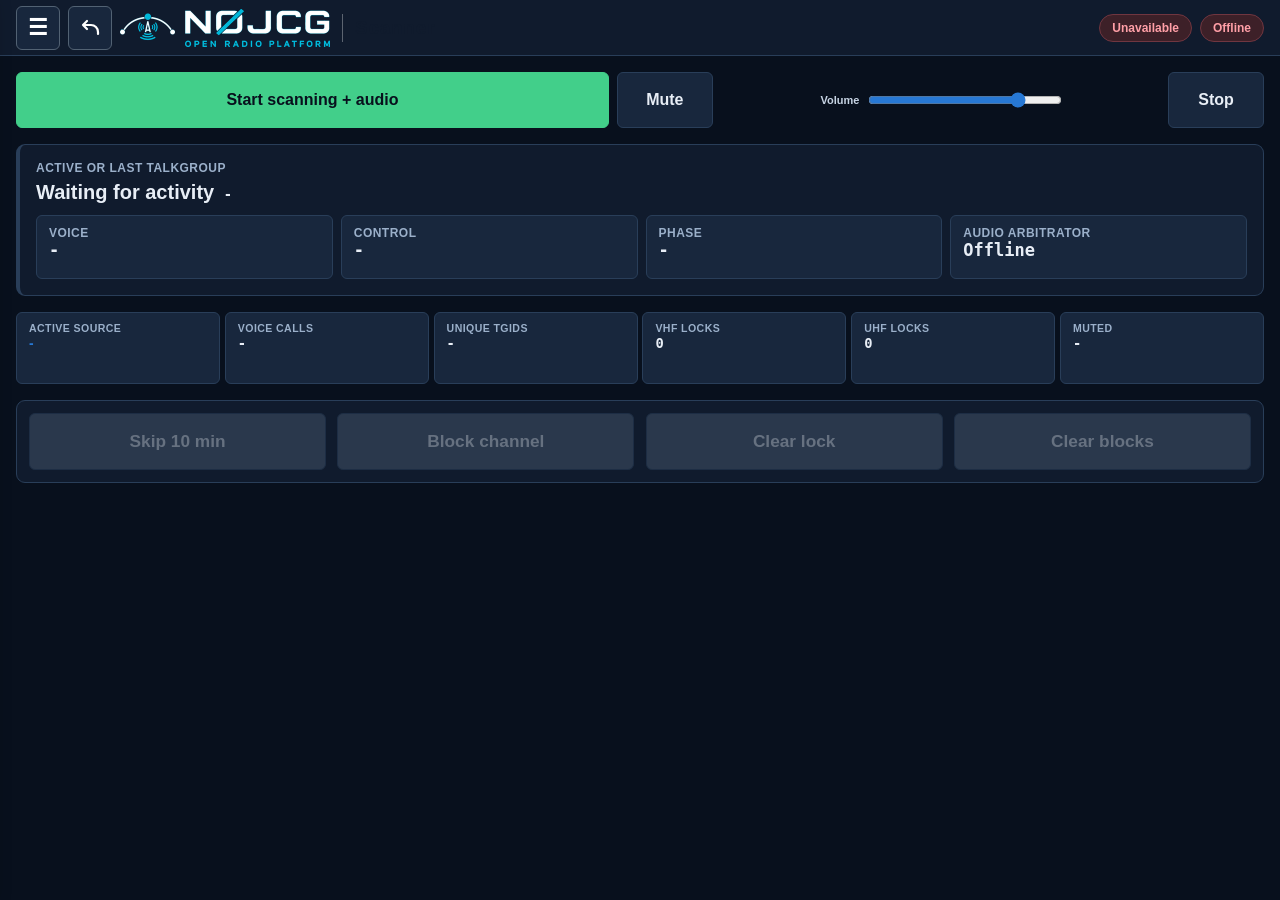
==== web/index.html @ b37df9c6 "Align desktop audio cache busters with CI" ====
<!doctype html>
<html lang="en">
<head>
  <meta charset="utf-8">
  <meta name="viewport" content="width=device-width, initial-scale=1, maximum-scale=1, user-scalable=no">
  <script>
    (() => {
      const returnKey = 'n0jcg-scanner.returnTarget';
      try {
        const source = document.referrer ? new URL(document.referrer) : null;
        if (source && /^https?:$/.test(source.protocol) && source.origin !== window.location.origin) {
          window.sessionStorage.setItem(returnKey, source.href);
        }
      } catch (_) { /* storage/referrer may be unavailable in private contexts */ }
      const params = new URLSearchParams(window.location.search);
      if (params.get('desktop') === '1') return;
      const mobileHint = navigator.userAgentData?.mobile === true;
      const phoneUserAgent = /Android.*Mobile|iPhone|iPod|IEMobile|Opera Mini/i.test(navigator.userAgent);
      const match = window.location.pathname.match(/^\/(n0jcg-scanner|pi-scanner)(?:\/|$)/);
      const base = match ? `/${match[1]}` : '';
      if (mobileHint || phoneUserAgent) window.location.replace(`${base}/mobile.html`);
    })();
  </script>
  <meta name="theme-color" content="#0A1F44">
  <title>N0JCG Scanner</title>
  <link rel="icon" type="image/png" href="assets/brand/N0JCG_Icon_Approved.png">
  <link rel="stylesheet" href="app.css?v=2.0.2-dashboard-layout-3.0.2-roc-back">
  <link rel="stylesheet" href="n0jcg-brand.css?v=3.1.2-registration-badge">
</head>
<body>
  <div class="app-shell">
    <header class="topbar">
      <button id="menuBtn" class="icon-button" type="button" aria-label="Open menu">☰</button>
      <a id="returnButton" class="icon-button return-button" href="#" data-return-link aria-label="Return to previous application" title="Return to previous application">
        <svg class="return-icon" viewBox="0 0 24 24" width="24" height="24" aria-hidden="true" focusable="false">
          <path d="M20 18v-2a7 7 0 0 0-7-7H5m4-4-4 4 4 4" fill="none" stroke="currentColor" stroke-width="2.2" stroke-linecap="round" stroke-linejoin="round"></path>
        </svg>
      </a>
      <div class="title-block product-brand" aria-label="N0JCG Scanner">
        <img
          class="brand-logo"
          src="assets/brand/N0JCG_Header_Dark_Approved.png"
          alt="N0JCG Open Radio Platform"
          width="420"
          height="80"
        >
        <span class="product-divider" aria-hidden="true"></span>
        <strong class="product-name">Scanner</strong>
      </div>
      <div class="topbar-status" aria-label="scanner and connection status">
        <span id="registrationBadge" class="pill warn">Unregistered</span>
        <span id="stateBadge" class="pill">-</span>
        <span id="connectionStatus" class="pill warn">Connecting</span>
      </div>
    </header>

    <aside id="drawer" class="drawer" aria-hidden="true">
      <div class="drawer-head">
        <strong>Menu</strong>
        <button id="closeDrawerBtn" class="icon-button" type="button" aria-label="Close menu">×</button>
      </div>
      <button class="nav-item active" data-screen="dashboardScreen" type="button">Dashboard</button>
      <button class="nav-item" data-screen="radioSetupScreen" type="button">Radio setup</button>
      <button class="nav-item" data-screen="alignmentScreen" type="button">Antenna alignment</button>
      <button class="nav-item" data-screen="registrationScreen" type="button">Registration</button>
      <button class="nav-item" data-screen="logsScreen" type="button">Logs and details</button>
      <a class="nav-item" href="mobile.html">Phone interface</a>
      <a class="nav-item" href="docs/N0JCG_Scanner_User_Manual.pdf" target="_blank" rel="noopener">User manual</a>
      <div class="drawer-foot">
        <span id="registrationSerial">S/N -</span>
        <span id="lastUpdated">Last update: -</span>
      </div>
    </aside>
    <div id="drawerBackdrop" class="drawer-backdrop"></div>

    <main class="screen-frame">
      <section id="dashboardScreen" class="screen active" aria-label="dashboard">
        <div class="control-strip">
          <button id="startBtn" type="button" class="big-action start">Start scanning + audio</button>
          <button id="arbitratorMuteBtn" type="button" class="big-action audio-mute-button" aria-pressed="false">Mute</button>
          <label class="arbitrator-volume-label" for="arbitratorAudioVolume">
            <span>Volume</span>
            <input id="arbitratorAudioVolume" type="range" min="0" max="100" value="80" step="1">
          </label>
          <button id="stopBtn" type="button" class="big-action stop">Stop</button>
        </div>
<section class="activity-card">
          <div class="activity-topline">
            <div class="activity-heading-inline">
              <span class="label">Active or last talkgroup</span>
              <strong id="activeTalkgroupLabel">Waiting for activity</strong>
              <strong id="activeTgid" class="active-tgid-inline">-</strong>
            </div>
          </div>
<div class="activity-grid">
            <div><span>Voice</span><strong id="voiceFrequency">-</strong></div>
            <div><span>Control</span><strong id="controlFrequency">-</strong></div>
            <div><span>Phase</span><strong id="p25Phase">-</strong></div>
            <div><span>Audio Arbitrator</span><strong id="browserAudioLastEvent">Checking</strong></div>
          </div>
        </section>
        <section class="stats-grid" aria-label="statistics">
          <article><span>Active Source</span><strong id="activeSourceStat">None</strong></article>
          <article><span>Voice Calls</span><strong id="activityClearEvents">-</strong></article>
          <article><span>Unique TGIDs</span><strong id="activityUniqueTgids">-</strong></article>
          <article><span>VHF Locks</span><strong id="analogVhfLocks">0</strong></article>
          <article><span>UHF Locks</span><strong id="analogUhfLocks">0</strong></article>
          <article><span>Muted</span><strong id="activityMutedEvents">-</strong></article>
        </section>
<section
          id="analogLiveControls"
          class="analog-live-controls disabled"
          aria-label="analog scanner controls"
          aria-disabled="true"
        >
          <div class="analog-channel-action-row">
            <button
              id="analogSkipBtn"
              type="button"
              title="Skip current channel for 10 minutes"
              disabled
            >Skip 10 min</button>
            <button
              id="analogBlockBtn"
              type="button"
              title="Block current channel until cleared"
              disabled
            >Block channel</button>
            <button
              id="analogClearLockBtn"
              type="button"
              title="Release the currently locked analog frequency"
              disabled
            >Clear lock</button>
            <button
              id="analogClearBlockBtn"
              type="button"
              title="Clear all VHF and UHF skipped and blocked channels"
              disabled
            >Clear blocks</button>
          </div>
        </section>
</section>

      <section id="radioSetupScreen" class="screen" aria-label="radio setup">
        <div class="screen-title">
          <h1>Radio profiles</h1>
          <p>Select a complete saved profile, or upload standard CSV files to create a new one.</p>
        </div>

        <section class="profile-panel">
          <div class="section-row"><div><strong>Saved profiles</strong><p>Loading a profile restores its P25 systems and analog VHF/UHF channel lists.</p></div><span id="profileStatusBadge" class="pill warn">Profiles</span></div>
          <div class="profile-fields">
            <label>Saved profile<select id="profileSelect"></select></label>
            <label>New profile name<input id="profileName" type="text" placeholder="Teller County Public Safety"></label>
          </div>
          <div class="profile-actions">
            <button id="refreshProfilesBtn" type="button">Refresh Profiles</button>
            <button id="loadProfileBtn" type="button">Load Selected Profile</button>
            <button id="saveProfileBtn" type="button" class="primary">Save Current</button>
            <button id="deleteProfileBtn" type="button" class="danger-lite">Delete Selected</button>
          </div>
          <pre id="profileStatusText">Profiles not loaded yet.</pre>
        </section>

        <div class="csv-profile-grid">
          <section class="profile-panel csv-profile-card">
            <div class="section-row">
              <div><strong>Analog VHF / UHF</strong><p>Upload a standard CHIRP CSV. Frequencies are assigned to the dedicated VHF or UHF scanner automatically.</p></div>
              <span id="analogCsvStatusBadge" class="pill warn">Ready</span>
            </div>
            <label>CHIRP CSV File<input id="analogCsvFile" type="file" accept=".csv,text/csv"></label>
            <div class="csv-actions">
              <button id="importAnalogCsvBtn" type="button" class="primary">Upload &amp; Save Profile</button>
              <button id="exportAnalogCsvBtn" type="button">Export Selected</button>
              <a class="button-link" href="/chirp_analog_template.csv" download="chirp_analog_template.csv">Download Template</a>
            </div>
            <pre id="analogCsvStatusText">Choose a CHIRP CSV file to upload.</pre>
          </section>

          <section class="profile-panel csv-profile-card">
            <div class="section-row">
              <div><strong>P25 systems and talkgroups</strong><p>Upload control, voice, and talkgroup rows using the PI Scanner P25 template.</p></div>
              <span id="p25CsvStatusBadge" class="pill warn">Ready</span>
            </div>
            <label>P25 CSV File<input id="p25CsvFile" type="file" accept=".csv,text/csv"></label>
            <div class="csv-actions">
              <button id="importP25CsvBtn" type="button" class="primary">Upload &amp; Save Profile</button>
              <button id="exportP25CsvBtn" type="button">Export Selected</button>
              <a class="button-link" href="/p25_import_template.csv" download="p25_import_template.csv">Download Template</a>
            </div>
            <pre id="p25CsvStatusText">Choose a P25 CSV file to upload.</pre>
          </section>
        </div>
      </section>

      <section id="alignmentScreen" class="screen" aria-label="antenna alignment">
        <div class="screen-title">
          <h1>P25 antenna alignment</h1>
          <p>Rotate the Tram/Browning Yagi manually. Hold each heading steady while the scanner scores live control-channel reception.</p>
        </div>
        <section class="profile-panel alignment-panel">
          <div class="section-row">
            <div><strong>Objective receive score</strong><p>Scores control-channel lock time, decoded control updates, and voice activity. No transmission or antenna movement is performed.</p></div>
            <span id="alignmentBadge" class="pill warn">Ready</span>
          </div>
          <div class="alignment-controls">
            <label>Current azimuth (degrees)<input id="alignmentAzimuth" type="number" min="0" max="359" step="1" placeholder="0–359"></label>
            <button id="alignmentSampleBtn" type="button" class="primary">Record 30-second direction</button>
            <button id="alignmentClearBtn" type="button">Clear results</button>
          </div>
          <div class="alignment-live-grid">
            <article><span>Control lock</span><strong id="alignmentLock">-</strong></article>
            <article><span>Live score</span><strong id="alignmentLiveScore">-</strong></article>
            <article><span>Best direction</span><strong id="alignmentBest">-</strong></article>
          </div>
          <p id="alignmentStatusText" class="alignment-status">Enter the antenna heading, then record a direction.</p>
          <div class="table-scroll"><table class="alignment-table"><thead><tr><th>Azimuth</th><th>Samples</th><th>Median score</th><th>Median lock</th><th>Score range</th><th>Last recorded</th></tr></thead><tbody id="alignmentResults"><tr><td colspan="6">No directions recorded yet.</td></tr></tbody></table></div>
        </section>
      </section>

      <section id="registrationScreen" class="screen" aria-label="registration">
        <div class="screen-title">
          <h1>Product registration</h1>
          <p>Enter the license S/N supplied by N0JCG and the purchaser email address.</p>
        </div>
        <section class="profile-panel registration-panel">
          <div class="section-row">
            <div><strong>N0JCG Scanner license</strong><p>The first successful activation binds this license to the displayed installation S/N.</p></div>
            <span id="registrationPanelBadge" class="pill warn">Unregistered</span>
          </div>
          <div class="profile-fields">
            <label>License S/N<input id="licenseSerialInput" type="text" autocomplete="off" autocapitalize="characters" spellcheck="false" placeholder="N0JCG-SCN-XXXX-XXXX-XXXX-XXXX"></label>
            <label>Registered email<input id="licenseEmailInput" type="email" autocomplete="email" placeholder="operator@example.com"></label>
          </div>
          <div class="profile-actions registration-actions">
            <button id="activateLicenseBtn" type="button" class="primary">Activate license</button>
          </div>
          <pre id="registrationStatusText">Installation S/N: loading…</pre>
        </section>
      </section>

      <section id="logsScreen" class="screen" aria-label="logs">
        <div class="screen-title"><h1>Logs and details</h1><p>Runtime detail for troubleshooting without crowding the touch dashboard.</p></div>
        <div class="details-grid">
          <article><span>Launch Ready</span><strong id="launchReady">-</strong></article>
          <article><span>Command Source</span><strong id="commandSource">-</strong></article>
          <article><span>Marker</span><strong id="validatedMarkerState">-</strong></article>
          <article><span>OP25 HTTP</span><strong id="op25HttpListener">-</strong></article>
        </div>
        <details open><summary>Recent Activity</summary><pre id="activityRecentEvents">No parsed activity yet.</pre></details>
        <details><summary>Backend / OP25 Log Tail</summary><pre id="logTail">No log lines yet.</pre></details>
        <details><summary>Active Config Preview</summary><pre id="configPreview">Loading...</pre></details>
        <details><summary>Validated Command</summary><pre id="validatedCommand">-</pre></details>
        <pre id="lastEvent" class="last-event">Loading...</pre>
      </section>
    </main>
  </div>
  <script src="app.js?v=2.0.14-antenna-alignment-median-20260811-audio-reload"></script>
  <script src="pcm-ring-player.js?v=1.0.1-clock-recovery"></script>
  <script src="audio_arbitrator_live.js?v=2.2.2-clock-recovered-ring-player-3.0.1-roc-subpath"></script>
</body>
</html>
---- web/app.css ----
:root {
  color-scheme: dark;
  --bg: #071019;
  --panel: #101c29;
  --panel-2: #162536;
  --ink: #eef7ff;
  --muted: #9db2c7;
  --line: rgba(255,255,255,0.12);
  --good: #20d17f;
  --warn: #f6c34a;
  --bad: #ff6464;
  --accent: #53a7ff;
  --touch: 58px;
}
* { box-sizing: border-box; }
html, body { margin: 0; height: 100%; background: var(--bg); color: var(--ink); font-family: system-ui, -apple-system, BlinkMacSystemFont, "Segoe UI", sans-serif; overflow: hidden; }
button, input, textarea, select { font: inherit; }
button { min-height: var(--touch); border: 0; border-radius: 16px; padding: 0 18px; background: var(--panel-2); color: var(--ink); font-weight: 800; touch-action: manipulation; }
button:active { transform: scale(0.98); }
button:disabled { opacity: 0.45; }
.primary, .start { background: linear-gradient(180deg, #2fd986, #139b61); color: #03140c; }
.stop, .danger { background: linear-gradient(180deg, #ff7b7b, #c33636); color: #220303; }
.icon-button { width: 52px; min-height: 52px; padding: 0; font-size: 28px; }
.return-button {
  display: inline-flex;
  align-items: center;
  justify-content: center;
  flex: 0 0 52px;
  border-radius: 16px;
  background: var(--panel-2);
  color: var(--ink);
  text-decoration: none;
  font-weight: 900;
}
.return-button:active { transform: scale(0.98); }
.app-shell { height: 100vh; display: flex; flex-direction: column; }
.topbar { height: 58px; display: flex; align-items: center; gap: 10px; padding: 6px 10px; background: #0c1724; border-bottom: 1px solid var(--line); }
.title-block { flex: 1; min-width: 0; display: flex; flex-direction: column; line-height: 1.1; }
.title-block strong { font-size: 19px; }
.title-block span { color: var(--muted); font-size: 12px; white-space: nowrap; overflow: hidden; text-overflow: ellipsis; }
.pill { display: inline-flex; align-items: center; justify-content: center; min-height: 38px; padding: 0 12px; border-radius: 999px; background: var(--panel-2); color: var(--ink); font-weight: 900; white-space: nowrap; }
.pill.ok { background: rgba(32,209,127,0.18); color: var(--good); }
.pill.warn { background: rgba(246,195,74,0.16); color: var(--warn); }
.pill.bad { background: rgba(255,100,100,0.18); color: var(--bad); }
.screen-frame { flex: 1; min-height: 0; position: relative; }
.screen { display: none; height: 100%; overflow: auto; padding: 10px; gap: 10px; }
.screen.active { display: flex; flex-direction: column; }
.control-strip { display: grid; grid-template-columns: 1fr 112px; gap: 10px; }
.big-action { min-height: 74px; font-size: 21px; border-radius: 20px; }
.audio-player { width: 100%; height: 44px; }
.activity-card { background: var(--panel); border: 1px solid var(--line); border-radius: 20px; padding: 12px; min-height: 150px; display: flex; flex-direction: column; gap: 8px; }
.activity-topline { display: flex; justify-content: space-between; gap: 10px; align-items: flex-start; }
.label, article span, .activity-grid span, .details-grid span { display: block; color: var(--muted); font-size: 12px; text-transform: uppercase; letter-spacing: 0.06em; }
#activeTalkgroupLabel { font-size: 21px; line-height: 1.1; }
.talkgroup-number { font-size: 46px; font-weight: 950; line-height: 0.95; color: var(--accent); }
.activity-grid, .stats-grid, .details-grid { display: grid; grid-template-columns: repeat(4, minmax(0, 1fr)); gap: 8px; }
.activity-grid div, .stats-grid article, .details-grid article { background: var(--panel-2); border: 1px solid var(--line); border-radius: 16px; padding: 9px; min-height: 62px; overflow: hidden; }
.activity-grid strong, .stats-grid strong, .details-grid strong { font-size: 17px; white-space: nowrap; overflow: hidden; text-overflow: ellipsis; }
.stats-grid { grid-template-columns: repeat(6, minmax(0, 1fr)); }
.drawer { position: fixed; z-index: 20; top: 0; bottom: 0; left: 0; width: min(360px, 88vw); background: #0b1622; border-right: 1px solid var(--line); transform: translateX(-105%); transition: transform 150ms ease; padding: 12px; display: flex; flex-direction: column; gap: 10px; }
.drawer.open { transform: translateX(0); }
.drawer-backdrop { display: none; position: fixed; z-index: 19; inset: 0; background: rgba(0,0,0,0.45); }
.drawer-backdrop.open { display: block; }
.drawer-head { display: flex; justify-content: space-between; align-items: center; font-size: 22px; }
.nav-item { text-align: left; background: var(--panel); }
.nav-item.active { outline: 2px solid var(--accent); }
.drawer-foot { margin-top: auto; color: var(--muted); font-size: 13px; }
.screen-title { background: var(--panel); border: 1px solid var(--line); border-radius: 18px; padding: 10px 12px; }
.screen-title h1 { margin: 0; font-size: 22px; }
.screen-title p { margin: 4px 0 0; color: var(--muted); font-size: 13px; }
.wizard-grid, .config-form { display: grid; grid-template-columns: repeat(3, 1fr); gap: 10px; }
label { display: flex; flex-direction: column; gap: 5px; color: var(--muted); font-weight: 800; }
input, textarea, select { width: 100%; min-height: 52px; border-radius: 14px; border: 1px solid var(--line); background: #07131f; color: var(--ink); padding: 10px; }
textarea { resize: vertical; min-height: 92px; }
.category-panel, .wizard-results, details, .last-event { background: var(--panel); border: 1px solid var(--line); border-radius: 18px; padding: 10px; }
.checkbox-grid { display: grid; grid-template-columns: repeat(4, 1fr); gap: 8px; margin-top: 8px; }
.check, .checkbox-grid label { min-height: 52px; display: flex; flex-direction: row; align-items: center; gap: 8px; background: var(--panel-2); border: 1px solid var(--line); border-radius: 14px; padding: 8px; color: var(--ink); }
.check input, .checkbox-grid input { width: 28px; min-height: 28px; accent-color: var(--accent); }
.wizard-actions, .config-actions { display: grid; grid-template-columns: repeat(4, 1fr); gap: 10px; }
.wizard-results { display: grid; grid-template-columns: 290px 1fr; gap: 10px; min-height: 150px; }
pre { margin: 0; white-space: pre-wrap; word-break: break-word; color: #d9e8f7; font-size: 12px; line-height: 1.35; max-height: 170px; overflow: auto; }
.config-form { grid-template-columns: repeat(2, 1fr); }
.config-form label:nth-child(3), .config-form label:nth-child(4) { grid-column: span 1; }
.details-grid { grid-template-columns: repeat(4, 1fr); }
@media (max-width: 820px) and (max-height: 500px) {
  :root { --touch: 54px; }
  .topbar { height: 54px; }
  .screen { padding: 8px; gap: 8px; }
  .big-action { min-height: 66px; font-size: 19px; }
  .activity-card { min-height: 140px; padding: 10px; }
  .talkgroup-number { font-size: 40px; }
  .stats-grid article { min-height: 56px; padding: 7px; }
  .stats-grid strong, .activity-grid strong { font-size: 15px; }
  .label, article span, .activity-grid span, .details-grid span { font-size: 10px; }
  .screen-title h1 { font-size: 20px; }
  .screen-title p { font-size: 12px; }
  .wizard-grid { grid-template-columns: repeat(3, 1fr); }
  .checkbox-grid { grid-template-columns: repeat(5, 1fr); }
  .wizard-results { grid-template-columns: 260px 1fr; }
}

/* V0.4D RadioReference import panel */
.rr-panel {
  margin-top: 12px;
  padding: 12px;
  border: 1px solid rgba(255,255,255,0.14);
  border-radius: 16px;
  background: rgba(255,255,255,0.06);
}
.section-row {
  display: flex;
  align-items: center;
  justify-content: space-between;
  gap: 12px;
  margin-bottom: 10px;
}
.section-row p {
  margin: 4px 0 0;
  font-size: 0.85rem;
  color: var(--muted, #aab2c0);
}
.compact-actions {
  flex-wrap: wrap;
}
#rrStatusText {
  max-height: 145px;
  overflow: auto;
  font-size: 0.76rem;
}
@media (max-width: 850px) {
  .rr-panel {
    padding: 10px;
  }
  #rrStatusText {
    max-height: 110px;
  }
}

/* CSV radio profile workflow */
.profile-panel {
  padding: 12px;
  border: 1px solid var(--line);
  border-radius: 16px;
  background: var(--panel);
}
.profile-fields,
.csv-profile-grid {
  display: grid;
  grid-template-columns: repeat(2, minmax(0, 1fr));
  gap: 10px;
}
.profile-actions,
.csv-actions {
  display: grid;
  grid-template-columns: repeat(4, minmax(0, 1fr));
  gap: 8px;
  margin: 10px 0;
}
.csv-profile-grid .profile-panel {
  min-width: 0;
}
.csv-profile-card > label {
  margin-top: 8px;
}
.csv-actions {
  grid-template-columns: repeat(3, minmax(0, 1fr));
}
.button-link {
  display: inline-flex;
  align-items: center;
  justify-content: center;
  min-height: var(--touch);
  padding: 0 12px;
  border: 1px solid var(--line);
  border-radius: 16px;
  color: var(--ink);
  background: var(--panel-2);
  font-weight: 800;
  text-align: center;
  text-decoration: none;
}
.danger-lite {
  color: #ffd7d7;
  border: 1px solid rgba(255, 100, 100, 0.5);
}
.registration-actions {
  grid-template-columns: minmax(180px, 280px);
}
.csv-profile-card pre {
  max-height: 72px;
}
@media (max-width: 850px) and (max-height: 500px) {
  .profile-panel { padding: 9px; }
  .section-row { margin-bottom: 6px; }
  .section-row p { font-size: 11px; }
  .profile-actions,
  .csv-actions { margin: 7px 0; gap: 6px; }
  .profile-actions button,
  .csv-actions button,
  .csv-actions .button-link { min-height: 46px; padding: 0 8px; font-size: 12px; }
  .profile-fields input,
  .profile-fields select,
  .csv-profile-card input { min-height: 46px; }
  .csv-profile-card pre { max-height: 54px; }
}
@media (max-width: 680px) {
  .profile-fields,
  .csv-profile-grid { grid-template-columns: 1fr; }
  .profile-actions { grid-template-columns: repeat(2, minmax(0, 1fr)); }
}

/* V0.4G named local config manager */
.named-config-panel {
  display: grid;
  gap: 0.7rem;
  margin: 0.75rem 0 1rem;
  padding: 0.85rem;
  border: 1px solid rgba(255, 255, 255, 0.14);
  border-radius: 16px;
  background: rgba(255, 255, 255, 0.05);
}

.named-config-panel select,
.named-config-panel input {
  min-height: 48px;
  font-size: 1rem;
}

.named-config-actions {
  grid-template-columns: repeat(auto-fit, minmax(135px, 1fr));
}

.danger-lite {
  border-color: rgba(255, 120, 120, 0.45);
  color: #ffd7d7;
}

/* NAMED_CONFIG_DYNAMIC_PANEL_V0_4G3 */
.named-config-panel {
  border: 1px solid rgba(96, 165, 250, 0.45);
  background: rgba(30, 64, 175, 0.22);
  border-radius: 18px;
  padding: 14px;
  margin: 0 0 14px 0;
  box-shadow: 0 10px 28px rgba(0, 0, 0, 0.22);
}
.named-config-head h2 {
  margin: 0 0 4px 0;
  font-size: 1.2rem;
}
.named-config-head p,
.named-config-panel .hint {
  margin: 0;
  opacity: 0.85;
}
.named-config-grid {
  display: grid;
  grid-template-columns: 1fr 1fr;
  gap: 10px;
  margin-top: 12px;
}
.named-config-grid label {
  display: grid;
  gap: 5px;
  font-weight: 700;
}
.named-config-grid select,
.named-config-grid input {
  min-height: 48px;
  border-radius: 12px;
  border: 1px solid rgba(255, 255, 255, 0.25);
  padding: 8px 10px;
  font-size: 1rem;
}
.named-config-actions {
  display: grid;
  grid-template-columns: repeat(4, minmax(0, 1fr));
  gap: 10px;
  margin: 12px 0;
}
.named-config-actions button {
  min-height: 50px;
  border-radius: 14px;
  font-weight: 800;
}
.danger-lite {
  border-color: rgba(248, 113, 113, 0.65);
}
@media (max-width: 700px) {
  .named-config-grid,
  .named-config-actions {
    grid-template-columns: 1fr;
  }
}

/* RR_CLEAN_WORKFLOW_V0_4D4B */
.rr-clean-workflow-screen {
  display: block;
}
.rr-clean-title p,
.rr-clean-panel p {
  margin: 0.25rem 0 0.5rem;
}
.rr-clean-panel {
  margin: 0 0 0.75rem;
  padding: 0.75rem;
  border-radius: 14px;
  background: rgba(255, 255, 255, 0.055);
  border: 1px solid rgba(255, 255, 255, 0.12);
}
.rr-clean-panel strong {
  display: block;
  margin-bottom: 0.35rem;
}
.rr-clean-grid label,
.rr-clean-wide-grid label {
  min-width: 0;
}
.rr-clean-wide-grid {
  grid-template-columns: minmax(240px, 1.3fr) minmax(220px, 1fr);
}
.rr-clean-wide-grid select,
.rr-clean-grid input {
  width: 100%;
}
.rr-clean-actions {
  margin-top: 0.5rem;
}
.rr-clean-categories {
  margin-top: 0.5rem;
}
#rrCleanStatusText {
  max-height: 16rem;
  overflow: auto;
  white-space: pre-wrap;
}
@media (max-width: 820px) {
.rr-clean-wide-grid {
    grid-template-columns: 1fr;
  }
}

/* V0.5AR compact vertical spacing without changing dashboard structure */
.screen {
  overflow-x: hidden;
}

.activity-grid div,
.stats-grid article,
.details-grid article,
#radioSetupScreen label,
#radioSetupScreen select,
#radioSetupScreen input,
#radioSetupScreen button {
  min-width: 0;
}

#browserAudioLastEvent,
#scannerState,
#decoderPid,
#activityUniqueTgids,
#activityClearEvents,
#activityEncryptedEvents,
#activityMutedEvents {
  overflow-wrap: anywhere;
}

@media (max-height: 520px) {
  .topbar {
    height: 50px;
  }

  .screen {
    padding: 6px 8px 14px;
    gap: 6px;
  }

  .control-strip {
    gap: 8px;
  }

  .big-action {
    min-height: 54px;
    font-size: 18px;
    border-radius: 14px;
  }

  .audio-player {
    height: 34px;
  }

  .activity-card {
    min-height: 124px;
    padding: 8px;
    gap: 5px;
    border-radius: 14px;
  }

  #activeTalkgroupLabel {
    font-size: 17px;
  }

  .talkgroup-number {
    font-size: 30px;
  }

  .activity-grid {
    gap: 6px;
  }

  .stats-grid {
    gap: 6px;
  }

  .activity-grid div,
  .stats-grid article {
    min-height: 48px;
    padding: 6px;
    border-radius: 12px;
  }

  .activity-grid strong,
  .stats-grid strong {
    font-size: 13px;
  }

  .label,
  article span,
  .activity-grid span,
  .details-grid span {
    font-size: 9px;
  }
}


/* PI Scanner compact dashboard restore v1.0.4 */
.audio-player {
  display: none !important;
}

.arbitrator-audio-bar.compact-audio-tile {
  display: flex;
  align-items: center;
  gap: .55rem;
  margin: .45rem 0;
  padding: .38rem .5rem;
  border: 1px solid var(--line, #48525b);
  border-radius: .55rem;
  background: var(--panel, #151c22);
  color: inherit;
  box-shadow: none;
}

.compact-audio-tile .audio-inline-label,
.compact-audio-tile .arbitrator-volume-label > span {
  font-size: .68rem;
  font-weight: 700;
  line-height: 1;
}

.compact-audio-tile .audio-inline-value {
  min-width: 2.8rem;
  font-size: .86rem;
  line-height: 1;
}

.compact-audio-tile .audio-mute-button {
  min-width: 4.25rem;
  padding: .28rem .55rem;
  font-size: .72rem;
  line-height: 1;
}

.compact-audio-tile .arbitrator-volume-label {
  display: flex;
  align-items: center;
  gap: .45rem;
  margin-left: auto;
}

.compact-audio-tile .arbitrator-volume-label input {
  width: min(180px, 30vw);
}

.activity-heading-inline {
  display: flex;
  align-items: baseline;
  flex-wrap: wrap;
  gap: .35rem .6rem;
}

.activity-heading-inline .label {
  flex-basis: 100%;
}

#activeTalkgroupLabel,
#activeTgid.active-tgid-inline {
  font-family: inherit !important;
  font-size: var(--ui-value-size, .86rem) !important;
  font-weight: var(--ui-value-weight, 700) !important;
  line-height: 1.1 !important;
  letter-spacing: 0 !important;
  text-transform: none !important;
  color: inherit !important;
}

.talkgroup-number {
  display: none !important;
}

.stats-grid {
  display: grid;
  grid-template-columns: repeat(6, minmax(0, 1fr));
  gap: .3rem;
}

.stats-grid article {
  min-width: 0;
  padding: .4rem .3rem;
}

.stats-grid article span {
  font-size: .66rem;
  line-height: 1.05;
  white-space: nowrap;
}

.stats-grid article strong {
  font-size: .86rem;
  line-height: 1.1;
  overflow: hidden;
  text-overflow: ellipsis;
  white-space: nowrap;
}

@media (max-width: 900px) {
  .stats-grid {
    grid-template-columns: repeat(6, minmax(70px, 1fr));
    overflow-x: auto;
  }
}

@media (max-width: 720px) {
  .arbitrator-audio-bar.compact-audio-tile {
    flex-wrap: wrap;
  }

  .compact-audio-tile .arbitrator-volume-label {
    width: 100%;
    margin-left: 0;
    justify-content: space-between;
  }

  .compact-audio-tile .arbitrator-volume-label input {
    width: 55vw;
  }
}


/* PI Scanner hide duplicate audio strip v1.0.5 */
.arbitrator-audio-bar,
.compact-audio-tile {
  display: none !important;
}


/* AUDIO_CONTROLS_ONLY_V106 */
.audio-controls-only{display:flex;align-items:center;justify-content:flex-end;gap:.65rem;margin:.4rem 0;padding:.3rem .45rem}
.audio-controls-only .audio-mute-button{min-width:4.25rem;padding:.28rem .55rem;font-size:.72rem;line-height:1}
.audio-controls-only .arbitrator-volume-label{display:flex;align-items:center;gap:.45rem;font-size:.68rem;font-weight:700}
.audio-controls-only .arbitrator-volume-label input{width:min(180px,30vw)}
@media(max-width:720px){.audio-controls-only{justify-content:space-between}.audio-controls-only .arbitrator-volume-label input{width:50vw}}


/* INLINE_AUDIO_CONTROLS_V107 */
.control-strip {
  display: grid;
  grid-template-columns: minmax(180px, 0.85fr) auto minmax(110px, 0.45fr);
  align-items: center;
  gap: .65rem;
}

.control-strip .big-action {
  width: 100%;
  min-width: 0;
}

.control-strip #startBtn {
  max-width: 280px;
  justify-self: start;
}

.control-strip #stopBtn {
  max-width: 180px;
  justify-self: end;
}

.control-strip .audio-controls-only {
  display: flex;
  align-items: center;
  justify-content: center;
  gap: .65rem;
  margin: 0;
  padding: 0;
  min-width: 0;
}

.control-strip .audio-controls-only .arbitrator-volume-label {
  display: flex;
  align-items: center;
  gap: .45rem;
  white-space: nowrap;
}

.control-strip .audio-controls-only .arbitrator-volume-label input {
  width: min(180px, 22vw);
}

@media (max-width: 820px) {
  .control-strip {
    grid-template-columns: minmax(150px, 1fr) auto minmax(90px, .6fr);
  }

  .control-strip .audio-controls-only .arbitrator-volume-label input {
    width: min(135px, 20vw);
  }
}

@media (max-width: 640px) {
  .control-strip {
    grid-template-columns: 1fr auto;
  }

  .control-strip .audio-controls-only {
    grid-column: 1 / -1;
    grid-row: 2;
    justify-content: space-between;
  }

  .control-strip #startBtn,
  .control-strip #stopBtn {
    max-width: none;
  }

  .control-strip .audio-controls-only .arbitrator-volume-label input {
    width: 50vw;
  }
}






/* ANALOG_CONTROL_LAYOUT_V112 */
.stats-grid {
  position: relative;
  z-index: 1;
}

.analog-live-controls {
  display: grid;
  grid-template-columns: 1.25fr 1fr 1.25fr 1.5fr;
  gap: 0.7rem;
  width: 100%;
  margin-top: 1rem;
  padding: 0.8rem;
  box-sizing: border-box;
  border-radius: 0.75rem;
  background: var(--panel, rgba(255, 255, 255, 0.06));
  position: relative;
  z-index: 0;
  clear: both;
}

.analog-control-group {
  display: grid;
  grid-template-columns: auto 1fr 1fr;
  gap: 0.5rem;
  align-items: center;
}

.analog-live-controls button {
  width: 100%;
  min-height: 3.6rem;
  padding: 0.7rem 0.9rem;
  font-size: 1.08rem;
  font-weight: 700;
  line-height: 1.1;
}

.analog-live-controls.disabled {
  opacity: 0.78;
}

.analog-live-controls button:disabled {
  cursor: not-allowed;
  opacity: 0.42;
}

.analog-squelch-label {
  font-size: 0.95rem;
  font-weight: 700;
  white-space: nowrap;
}

@media (max-width: 820px) {
  .analog-live-controls {
    grid-template-columns: 1fr 1fr;
  }

  .analog-control-group {
    grid-column: 1 / -1;
  }
}


/* PRESERVE_STATUS_COUNTERS_V113 */
#dashboardScreen.screen.active {
  display: flex;
  flex-direction: column;
  overflow-x: hidden;
  overflow-y: auto;
  min-height: 0;
  height: 100%;
  align-items: stretch;
}

#dashboardScreen > .control-strip,
#dashboardScreen > .activity-card,
#dashboardScreen > .stats-grid,
#dashboardScreen > .analog-live-controls {
  flex: 0 0 auto;
  width: 100%;
}

#dashboardScreen > .stats-grid {
  display: grid !important;
  visibility: visible !important;
  min-height: 72px;
  height: auto;
  overflow: visible;
  opacity: 1;
}

#dashboardScreen > .stats-grid > article {
  display: block;
  min-width: 0;
  min-height: 62px;
}

#dashboardScreen > .analog-live-controls {
  margin-bottom: 0.5rem;
}

@media (max-height: 620px) {
  #dashboardScreen > .activity-card {
    min-height: 125px;
  }

  #dashboardScreen > .stats-grid {
    min-height: 64px;
  }

  #dashboardScreen > .stats-grid > article {
    min-height: 58px;
    padding: 7px;
  }

  #dashboardScreen > .analog-live-controls button {
    min-height: 3.1rem;
  }
}


/* ANALOG_SQUELCH_VALUE_LAYOUT_V114 */
.analog-live-controls {
  display: flex;
  flex-direction: column;
  gap: 0.7rem;
}

.analog-squelch-row {
  display: grid;
  grid-template-columns: auto minmax(4.5rem, 0.7fr) minmax(8rem, 1.6fr) minmax(4.5rem, 0.7fr);
  align-items: center;
  gap: 0.65rem;
  width: 100%;
}

.analog-squelch-value {
  display: flex;
  align-items: center;
  justify-content: center;
  min-height: 3.6rem;
  padding: 0.55rem 0.75rem;
  border: 1px solid var(--line);
  border-radius: 16px;
  background: #07131f;
  color: var(--accent);
  font-size: 1.15rem;
  font-weight: 900;
  text-align: center;
  white-space: nowrap;
}

.analog-channel-action-row {
  display: grid;
  grid-template-columns: repeat(4, minmax(0, 1fr));
  gap: 0.7rem;
  width: 100%;
}

.analog-channel-action-row button,
.analog-squelch-row button {
  width: 100%;
}

@media (max-width: 700px) {
  .analog-squelch-row {
    grid-template-columns: auto 1fr 1.4fr 1fr;
    gap: 0.45rem;
  }

  .analog-squelch-value {
    font-size: 0.95rem;
    padding-inline: 0.35rem;
  }

  .analog-channel-action-row {
    grid-template-columns: repeat(4, minmax(0, 1fr));
  }
}


/* COMPACT_800X480_V115 */
@media (max-width: 900px) and (max-height: 540px) {
  :root {
    --touch: 44px;
  }

  .topbar {
    height: 46px;
    min-height: 46px;
    padding: 4px 8px;
    gap: 7px;
  }

  .title-block strong {
    font-size: 16px;
  }

  .title-block span {
    font-size: 10px;
  }

  .screen {
    padding: 6px;
    gap: 5px;
  }

  #dashboardScreen.screen.active {
    gap: 5px;
  }

  .control-strip {
    grid-template-columns: 1fr 92px;
    gap: 6px;
  }

  .big-action {
    min-height: 52px;
    font-size: 17px;
    border-radius: 14px;
  }

  .audio-controls-only {
    gap: 5px;
  }

  .audio-mute-button {
    min-height: 44px;
  }

  .activity-card {
    min-height: 108px;
    padding: 8px;
    gap: 5px;
    border-radius: 14px;
  }

  .activity-topline {
    gap: 6px;
  }

  #activeTalkgroupLabel {
    font-size: 17px;
  }

  .active-tgid-inline {
    font-size: 15px;
  }

  .pill {
    min-height: 30px;
    padding: 0 9px;
    font-size: 12px;
  }

  .activity-grid,
  .stats-grid {
    gap: 5px;
  }

  .activity-grid div,
  .stats-grid article {
    min-height: 46px;
    padding: 6px;
    border-radius: 11px;
  }

  .activity-grid strong,
  .stats-grid strong {
    font-size: 14px;
  }

  .label,
  article span,
  .activity-grid span {
    font-size: 9px;
    letter-spacing: 0.045em;
  }

  #dashboardScreen > .stats-grid {
    min-height: 50px;
  }

  #dashboardScreen > .stats-grid > article {
    min-height: 46px;
  }

  .analog-live-controls {
    gap: 5px;
    margin-top: 4px;
    margin-bottom: 2px;
    padding: 5px;
    border-radius: 12px;
  }

  .analog-squelch-row {
    grid-template-columns: auto 54px minmax(110px, 1fr) 54px;
    gap: 5px;
  }

  .analog-squelch-label {
    font-size: 12px;
  }

  .analog-squelch-value {
    min-height: 42px;
    padding: 4px 6px;
    border-radius: 11px;
    font-size: 15px;
  }

  .analog-channel-action-row {
    gap: 5px;
  }

  .analog-live-controls button {
    min-height: 42px;
    padding: 4px 8px;
    border-radius: 11px;
    font-size: 14px;
  }

  .analog-squelch-row button {
    font-size: 20px;
  }
}


/* RESPONSIVE_TOP_ROW_V116 */
.control-strip {
  grid-template-columns:
    minmax(0, 1fr)
    minmax(220px, 0.8fr)
    minmax(84px, 0.22fr);
  align-items: stretch;
}

.control-strip > * {
  min-width: 0;
}

.audio-controls-only {
  display: grid;
  grid-template-columns: minmax(64px, auto) minmax(0, 1fr);
  align-items: center;
  gap: 8px;
  min-width: 0;
}

.arbitrator-volume-label {
  min-width: 0;
}

.arbitrator-volume-label input {
  min-width: 0;
  width: 100%;
}

@media (max-width: 900px) and (max-height: 540px) {
  .control-strip {
    display: grid;
    grid-template-columns:
      minmax(0, 1fr)
      minmax(185px, 0.78fr)
      minmax(72px, 0.22fr);
    gap: 5px;
    width: 100%;
  }

  .control-strip > .big-action,
  .control-strip > .audio-controls-only {
    min-width: 0;
  }

  .big-action {
    min-height: 48px;
    padding: 0 10px;
    font-size: clamp(13px, 2.1vw, 16px);
    white-space: nowrap;
    overflow: hidden;
    text-overflow: ellipsis;
  }

  #stopBtn {
    padding-inline: 6px;
  }

  .audio-controls-only {
    grid-template-columns: 54px minmax(0, 1fr);
    gap: 4px;
    padding: 0;
  }

  .audio-mute-button {
    min-height: 48px;
    padding: 0 6px;
    font-size: 12px;
    border-radius: 12px;
  }

  .arbitrator-volume-label {
    display: grid;
    grid-template-columns: auto minmax(0, 1fr);
    align-items: center;
    gap: 4px;
    min-width: 0;
    font-size: 10px;
  }

  .arbitrator-volume-label span {
    white-space: nowrap;
  }

  .arbitrator-volume-label input {
    min-width: 0;
    height: 32px;
    padding: 0;
  }
}

@media (max-width: 680px) {
  .control-strip {
    grid-template-columns:
      minmax(0, 1fr)
      minmax(150px, 0.72fr)
      minmax(64px, 0.2fr);
  }

  .big-action {
    font-size: 12px;
    padding-inline: 6px;
  }

  .audio-controls-only {
    grid-template-columns: 48px minmax(0, 1fr);
  }

  .arbitrator-volume-label span {
    display: none;
  }

  .arbitrator-volume-label {
    grid-template-columns: minmax(0, 1fr);
  }
}

/* PI_SCANNER_DASHBOARD_LAYOUT_V202 */
.topbar-status {
  display: flex;
  align-items: center;
  gap: 7px;
  flex: 0 0 auto;
}

.control-strip {
  grid-template-columns:
    minmax(0, 1.35fr)
    minmax(84px, 96px)
    minmax(150px, 1fr)
    minmax(84px, 96px);
  align-items: stretch;
  gap: 5px;
}

.audio-controls-only {
  display: contents;
}

.control-strip #startBtn {
  max-width: none;
}

.control-strip .audio-mute-button,
.control-strip #stopBtn {
  width: 100%;
  height: 100%;
  align-self: stretch;
  padding: 0 8px;
  border-radius: 12px;
  font-size: clamp(13px, 2.1vw, 16px);
}

.control-strip .arbitrator-volume-label {
  display: grid;
  grid-template-columns: auto minmax(90px, 1fr);
  align-items: center;
  align-self: center;
  justify-self: center;
  gap: 7px;
  width: min(240px, 100%);
  min-width: 0;
  font-size: 11px;
}

.control-strip .arbitrator-volume-label span {
  display: inline;
  white-space: nowrap;
}

.control-strip .arbitrator-volume-label input {
  width: 100%;
  min-width: 0;
  height: 32px;
  padding: 0;
}

@media (max-width: 680px) {
  .topbar-status {
    gap: 4px;
  }

  .topbar-status .pill {
    padding-inline: 7px;
    font-size: 10px;
  }

  .control-strip {
    grid-template-columns:
      minmax(0, 1.35fr)
      minmax(70px, 80px)
      minmax(110px, 1fr)
      minmax(70px, 80px);
  }

  .control-strip .arbitrator-volume-label {
    grid-template-columns: minmax(0, 1fr);
  }

  .control-strip .arbitrator-volume-label span {
    display: none;
  }
}
---- web/n0jcg-brand.css ----
:root {
  color-scheme: light;
  --n0-color-navy: #0a1f44;
  --n0-color-blue: #1565c0;
  --n0-color-cyan: #00b8d9;
  --n0-color-slate: #2b3440;
  --n0-color-mist: #f4f7fa;
  --n0-color-white: #ffffff;
  --n0-color-text: #15202b;
  --n0-color-text-secondary: #3f4b59;
  --n0-color-text-muted: #6b7785;
  --n0-color-border: #c7cdd4;
  --n0-color-border-soft: #e9edf2;
  --n0-color-success: #168a4a;
  --n0-color-warning: #b25e00;
  --n0-color-danger: #c62828;
  --n0-color-info: #6d45b8;
  --n0-font-display: Orbitron, Inter, Arial, sans-serif;
  --n0-font-body: Inter, "Segoe UI", Arial, sans-serif;
  --n0-font-mono: "JetBrains Mono", Consolas, monospace;
  --n0-radius-control: 4px;
  --n0-radius-card: 8px;
  --n0-focus: 0 0 0 3px var(--n0-color-cyan);

  --bg: var(--n0-color-mist);
  --panel: var(--n0-color-white);
  --panel-2: #f8fafc;
  --ink: var(--n0-color-text);
  --muted: var(--n0-color-text-muted);
  --line: var(--n0-color-border);
  --good: var(--n0-color-success);
  --warn: var(--n0-color-warning);
  --bad: var(--n0-color-danger);
  --accent: var(--n0-color-blue);
  --touch: 44px;
}

html,
body {
  background: var(--n0-color-mist);
  color: var(--n0-color-text);
  font-family: var(--n0-font-body);
}

button,
input,
textarea,
select {
  font-family: inherit;
}

button,
.button-link {
  min-height: 44px;
  border: 1px solid var(--n0-color-border);
  border-radius: var(--n0-radius-control);
  background: var(--n0-color-white);
  color: var(--n0-color-navy);
  font-weight: 600;
  transition: background-color 120ms ease, border-color 120ms ease, color 120ms ease;
}

button:not(:disabled):hover,
.button-link:hover {
  border-color: var(--n0-color-blue);
  background: #eef5fc;
  color: var(--n0-color-blue);
}

button:not(:disabled):active,
.return-button:active {
  transform: none;
  background: #e1edf9;
}

button:disabled {
  opacity: 0.52;
  cursor: not-allowed;
}

button:focus-visible,
a:focus-visible,
input:focus-visible,
select:focus-visible,
textarea:focus-visible,
summary:focus-visible {
  outline: none;
  box-shadow: var(--n0-focus);
}

.primary,
.start,
.control-button.start {
  border-color: var(--n0-color-blue);
  background: var(--n0-color-blue);
  color: var(--n0-color-white);
}

.primary:not(:disabled):hover,
.start:not(:disabled):hover,
.control-button.start:not(:disabled):hover {
  border-color: var(--n0-color-navy);
  background: var(--n0-color-navy);
  color: var(--n0-color-white);
}

.stop,
.control-button.stop {
  border-color: var(--n0-color-border);
  background: var(--n0-color-white);
  color: var(--n0-color-slate);
}

.danger,
.danger-lite {
  border-color: var(--n0-color-danger);
  background: #fff5f5;
  color: var(--n0-color-danger);
}

.topbar {
  position: relative;
  z-index: 20;
  min-height: 56px;
  height: 56px;
  padding: 6px 16px;
  gap: 8px;
  border-bottom: 0;
  background: var(--n0-color-navy);
  color: var(--n0-color-white);
}

.topbar .icon-button,
.return-button {
  width: 44px;
  min-height: 44px;
  flex: 0 0 44px;
  border: 1px solid rgba(255, 255, 255, 0.28);
  border-radius: var(--n0-radius-control);
  background: transparent;
  color: var(--n0-color-white);
  font-size: 22px;
}

.topbar .icon-button:hover,
.return-button:hover {
  border-color: var(--n0-color-cyan);
  background: rgba(255, 255, 255, 0.1);
  color: var(--n0-color-white);
}

.return-icon {
  display: block;
  width: 24px;
  height: 24px;
  flex: 0 0 24px;
}

.product-brand {
  min-width: 0;
  flex: 1;
  display: flex;
  flex-direction: row;
  align-items: center;
  gap: 12px;
}

.brand-logo {
  display: block;
  width: min(210px, 27vw);
  height: auto;
  flex: 0 1 auto;
  object-fit: contain;
}

.product-divider {
  width: 1px;
  height: 28px;
  flex: 0 0 1px;
  background: rgba(255, 255, 255, 0.32);
}

.product-name {
  color: var(--n0-color-white);
  font-family: var(--n0-font-display);
  font-size: 18px;
  font-weight: 700;
  letter-spacing: 0.04em;
  line-height: 1;
}

.topbar-status {
  gap: 8px;
}

.pill,
.badge {
  min-height: 28px;
  border: 1px solid var(--n0-color-border);
  border-radius: 999px;
  background: var(--n0-color-white);
  color: var(--n0-color-text-secondary);
  font-size: 12px;
  font-weight: 600;
  letter-spacing: 0;
  text-transform: none;
}

.pill.ok,
.badge.online {
  border-color: #8bc4a5;
  background: #edf8f1;
  color: var(--n0-color-success);
}

.pill.warn,
.badge.scanning,
.badge.pending {
  border-color: #d9b37c;
  background: #fff8ec;
  color: var(--n0-color-warning);
}

.pill.bad,
.badge.offline {
  border-color: #dfa2a2;
  background: #fff2f2;
  color: var(--n0-color-danger);
}

.badge.on-air {
  border-color: var(--n0-color-cyan);
  background: #e8fafd;
  color: var(--n0-color-navy);
}

.drawer {
  z-index: 40;
  width: min(320px, 88vw);
  padding: 16px;
  gap: 8px;
  border-right: 1px solid var(--n0-color-border);
  background: var(--n0-color-white);
  color: var(--n0-color-text);
}

.drawer-backdrop {
  z-index: 39;
}

.drawer-head {
  color: var(--n0-color-navy);
  font-size: 20px;
}

.drawer .icon-button {
  width: 44px;
  min-height: 44px;
  border-radius: var(--n0-radius-control);
  font-size: 22px;
}

.nav-item {
  min-height: 44px;
  border-color: transparent;
  border-radius: var(--n0-radius-control);
  background: transparent;
  color: var(--n0-color-text);
  font-weight: 500;
}

.nav-item.active,
.nav-item[aria-current="page"] {
  outline: 0;
  background: #e9f5fb;
  color: var(--n0-color-blue);
  font-weight: 600;
}

.drawer-foot {
  display: flex;
  flex-direction: column;
  gap: 4px;
  color: var(--n0-color-text-muted);
}

.drawer-backdrop {
  background: rgba(10, 31, 68, 0.42);
}

.screen {
  padding: 16px;
  gap: 16px;
  background: var(--n0-color-mist);
}

.screen-title,
.activity-card,
.profile-panel,
.category-panel,
.wizard-results,
details,
.last-event,
.analog-live-controls,
.now-card,
.audio-controls,
.analog-card,
.scanner-summary {
  border: 1px solid var(--n0-color-border);
  border-radius: var(--n0-radius-card);
  background: var(--n0-color-white);
  color: var(--n0-color-text);
  box-shadow: none;
}

.screen-title {
  padding: 16px 20px;
}

.screen-title h1 {
  color: var(--n0-color-navy);
  font-size: 28px;
  font-weight: 700;
  line-height: 1.15;
}

.screen-title p,
.section-row p {
  color: var(--n0-color-text-muted);
}

.control-strip {
  gap: 8px;
}

.big-action {
  min-height: 56px;
  border-radius: var(--n0-radius-control);
  font-size: 16px;
  font-weight: 600;
}

.control-strip .audio-mute-button,
.control-strip #stopBtn {
  border-radius: var(--n0-radius-control);
  font-weight: 600;
}

.arbitrator-volume-label,
label {
  color: var(--n0-color-text-secondary);
  font-weight: 600;
}

input,
textarea,
select {
  min-height: 44px;
  border: 1px solid var(--n0-color-border);
  border-radius: var(--n0-radius-control);
  background: var(--n0-color-white);
  color: var(--n0-color-text);
}

input[type="range"] {
  accent-color: var(--n0-color-blue);
}

.activity-card {
  min-height: 144px;
  padding: 16px;
  gap: 12px;
  border-left: 4px solid var(--n0-color-cyan);
}

.label,
article span,
.activity-grid span,
.details-grid span,
.eyebrow {
  color: var(--n0-color-text-muted);
  font-size: 12px;
  font-weight: 600;
  letter-spacing: 0.04em;
}

#activeTalkgroupLabel {
  color: var(--n0-color-navy) !important;
  font-size: 20px !important;
  font-weight: 700 !important;
}

#activeTgid.active-tgid-inline {
  color: var(--n0-color-blue) !important;
  font-family: var(--n0-font-mono) !important;
  font-variant-numeric: tabular-nums;
}

.activity-grid div,
.stats-grid article,
.details-grid article,
.counter-grid article {
  min-height: 64px;
  padding: 10px 12px;
  border: 1px solid var(--n0-color-border-soft);
  border-radius: var(--n0-radius-control);
  background: #f8fafc;
  color: var(--n0-color-text);
}

.activity-grid strong,
.stats-grid strong,
.details-grid strong,
.counter-grid strong,
#voiceFrequency,
#controlFrequency {
  color: var(--n0-color-navy);
  font-family: var(--n0-font-mono);
  font-variant-numeric: tabular-nums;
}

.stats-grid article:first-child strong {
  color: var(--n0-color-blue);
  font-family: var(--n0-font-body);
}

.analog-live-controls {
  padding: 12px;
  margin-top: 0;
}

.analog-live-controls.disabled {
  opacity: 1;
}

.analog-live-controls button:disabled {
  opacity: 0.52;
}

pre {
  color: var(--n0-color-slate);
  font-family: var(--n0-font-mono);
  font-variant-numeric: tabular-nums;
}

summary {
  color: var(--n0-color-navy);
  font-weight: 600;
  cursor: pointer;
}

.button-link {
  text-decoration: none;
}

.phone-shell {
  background: var(--n0-color-mist);
  color: var(--n0-color-text);
}

.phone-header {
  min-height: 88px;
  padding: 12px;
  border-radius: var(--n0-radius-card);
  background: var(--n0-color-navy);
  color: var(--n0-color-white);
}

.phone-brand {
  min-width: 0;
}

.phone-header .brand-logo {
  width: min(190px, 58vw);
}

.phone-product-line {
  display: flex;
  align-items: baseline;
  gap: 8px;
  margin-top: 4px;
}

.phone-product-line .product-name {
  font-size: 14px;
}

.phone-header h1 {
  margin: 0;
  color: #d6e7f5;
  font-family: var(--n0-font-body);
  font-size: 13px;
  font-weight: 500;
}

.full-ui-link {
  min-height: 44px;
  display: inline-flex;
  align-items: center;
  border: 1px solid rgba(255, 255, 255, 0.38);
  border-radius: var(--n0-radius-control);
  color: var(--n0-color-white);
  font-weight: 600;
}

.full-ui-link:hover {
  border-color: var(--n0-color-cyan);
  background: rgba(255, 255, 255, 0.1);
  color: var(--n0-color-white);
}

.status-row {
  margin: 12px 0;
}

.now-card {
  padding: 16px;
  border-left: 4px solid var(--n0-color-cyan);
}

.now-topline,
.now-card p,
.message,
.scanner-summary,
.counter-grid span {
  color: var(--n0-color-text-muted);
}

.now-topline strong {
  color: var(--n0-color-blue);
}

.now-card h2,
.section-heading strong,
.scanner-summary strong,
.counter-grid strong {
  color: var(--n0-color-navy);
}

.control-button,
.mute-button,
.analog-actions button {
  min-height: 44px;
  border-radius: var(--n0-radius-control);
  font-weight: 600;
}

.mute-button,
.analog-actions button {
  border-color: var(--n0-color-border);
  background: var(--n0-color-white);
  color: var(--n0-color-navy);
}

.mute-button[aria-pressed="true"] {
  border-color: var(--n0-color-danger);
  background: #fff2f2;
  color: var(--n0-color-danger);
}

.audio-controls input {
  accent-color: var(--n0-color-blue);
}

.counter-grid article {
  background: var(--n0-color-white);
}

.scanner-summary {
  background: var(--n0-color-white);
}

@media (max-width: 900px) and (max-height: 540px) {
  .topbar {
    min-height: 48px;
    height: 48px;
    padding: 4px 8px;
  }

  .topbar .icon-button,
  .return-button {
    width: 40px;
    min-height: 40px;
    flex-basis: 40px;
  }

  .brand-logo {
    width: min(160px, 25vw);
  }

  .product-name {
    font-size: 14px;
  }

  .product-divider {
    height: 22px;
  }

  .screen {
    padding: 8px;
    gap: 8px;
  }

  .big-action {
    min-height: 48px;
  }

  .activity-card {
    min-height: 112px;
    padding: 10px;
    gap: 6px;
  }

  .activity-grid div,
  .stats-grid article {
    min-height: 48px;
    padding: 6px 8px;
  }

  .analog-live-controls {
    padding: 6px;
  }
}

/* N0JCG dark operations theme: shared with the Air Traffic Center. */
:root {
  color-scheme: dark;
  --n0-color-navy: #08101d;
  --n0-color-blue: #2778d4;
  --n0-color-cyan: #42cf8a;
  --n0-color-slate: #e8eef6;
  --n0-color-mist: #08101d;
  --n0-color-white: #101b2d;
  --n0-color-text: #e8eef6;
  --n0-color-text-secondary: #c6d3e3;
  --n0-color-text-muted: #9bb0ca;
  --n0-color-border: #293e59;
  --n0-color-border-soft: #22344d;
  --n0-color-success: #42cf8a;
  --n0-color-warning: #f2c35c;
  --n0-color-danger: #ff7b84;
  --n0-radius-control: 6px;
  --n0-radius-card: 9px;
  --n0-focus: 0 0 0 3px rgba(66, 207, 138, 0.45);
  --bg: var(--n0-color-mist);
  --panel: var(--n0-color-white);
  --panel-2: #18273d;
  --ink: var(--n0-color-text);
  --muted: var(--n0-color-text-muted);
  --line: var(--n0-color-border);
  --good: var(--n0-color-success);
  --warn: var(--n0-color-warning);
  --bad: var(--n0-color-danger);
  --accent: var(--n0-color-blue);
}

html,
body,
.screen,
.phone-shell {
  background: var(--n0-color-mist);
  color: var(--n0-color-text);
}

button,
.button-link {
  border-color: var(--n0-color-border);
  background: var(--n0-color-blue);
  color: #ffffff;
}

button:not(:disabled):hover,
.button-link:hover {
  border-color: var(--n0-color-cyan);
  background: #3389e6;
  color: #ffffff;
}

button:not(:disabled):active,
.return-button:active {
  background: #1e63ad;
}

button:disabled {
  background: #425369;
  color: #b6c0cd;
}

.topbar,
.phone-header {
  background: var(--n0-color-white);
  border-bottom: 1px solid var(--n0-color-border);
}

/* Keep navigation glyphs distinct from the dark blue header/panel surface. */
.topbar .icon-button,
.topbar .return-button {
  background: #18273d;
  border-color: #526273;
  color: #ffffff;
}

.topbar .icon-button:hover,
.topbar .return-button:hover {
  background: #243a56;
  border-color: var(--n0-color-cyan);
  color: #ffffff;
}

/* Keep the primary scanner action readable in its hover state. */
.start:not(:disabled),
.control-button.start:not(:disabled) {
  border-color: #42cf8a;
  background: #42cf8a;
  color: #08101d;
}

.start:not(:disabled):hover,
.control-button.start:not(:disabled):hover {
  border-color: #70e3a8;
  background: #70e3a8;
  color: #08101d;
}

/* Last-heard and unmapped-talkgroup messages must remain readable on cards. */
#lastEvent,
.last-event,
#activeTalkgroupLabel,
#activeTgid.active-tgid-inline {
  color: #e8eef6 !important;
}

.drawer {
  background: var(--n0-color-white);
  color: var(--n0-color-text);
  border-right-color: var(--n0-color-border);
  box-shadow: 6px 0 18px rgba(0, 0, 0, 0.42);
}

.drawer-head,
.screen-title h1,
summary,
#activeTalkgroupLabel,
.now-card h2,
.section-heading strong,
.scanner-summary strong,
.counter-grid strong {
  color: var(--n0-color-text);
}

.nav-item {
  color: var(--n0-color-text);
}

.nav-item.active,
.nav-item[aria-current="page"] {
  background: #173f32;
  color: var(--n0-color-cyan);
}

.screen-title,
.activity-card,
.profile-panel,
.category-panel,
.wizard-results,
details,
.last-event,
.analog-live-controls,
.now-card,
.audio-controls,
.analog-card,
.scanner-summary {
  border-color: var(--n0-color-border);
  background: var(--n0-color-white);
  color: var(--n0-color-text);
}

input,
textarea,
select {
  border-color: var(--n0-color-border);
  background: #091321;
  color: var(--n0-color-text);
}

.activity-grid div,
.stats-grid article,
.details-grid article,
.counter-grid article {
  border-color: var(--n0-color-border);
  background: var(--panel-2);
  color: var(--n0-color-text);
}

.activity-grid strong,
.stats-grid strong,
.details-grid strong,
.counter-grid strong,
#voiceFrequency,
#controlFrequency {
  color: var(--n0-color-text);
}

pre {
  color: var(--n0-color-text);
}

.pill,
.badge {
  border-color: var(--n0-color-border);
  background: var(--panel-2);
  color: var(--n0-color-text-secondary);
}

.pill.ok,
.badge.online {
  border-color: #286c4d;
  background: #173f32;
  color: var(--n0-color-success);
}

.pill.warn,
.badge.scanning,
.badge.pending {
  border-color: #6b5520;
  background: #40361a;
  color: var(--n0-color-warning);
}

.pill.bad,
.badge.offline {
  border-color: #703640;
  background: #3d2028;
  color: #ff9fa7;
}

.badge.on-air {
  border-color: #2d9070;
  background: #173f32;
  color: var(--n0-color-cyan);
}

.mute-button,
.analog-actions button,
.control-strip .audio-mute-button,
.control-strip #stopBtn {
  border-color: var(--n0-color-border);
  background: var(--panel-2);
  color: var(--n0-color-text);
}

.mute-button[aria-pressed="true"] {
  border-color: #703640;
  background: #3d2028;
  color: #ff9fa7;
}

@media (max-width: 680px) {
  .topbar {
    padding-inline: 6px;
  }

  .brand-logo {
    width: min(130px, 24vw);
  }

  .product-divider,
  .topbar .product-name {
    display: none;
  }

  .topbar-status {
    gap: 4px;
  }

  .topbar-status .pill {
    padding-inline: 6px;
    font-size: 10px;
  }
}

@media (max-width: 340px) {
  .phone-header {
    padding: 10px;
  }

  .phone-header .brand-logo {
    width: 150px;
  }

  .full-ui-link {
    padding-inline: 8px;
    font-size: 11px;
  }
}

@media (prefers-reduced-motion: reduce) {
  *,
  *::before,
  *::after {
    transition: none !important;
    scroll-behavior: auto !important;
  }
}
:where(#registrationBadge) {
  display: none !important;
}

:where(#registrationBadge.registration-visible) {
  display: inline-flex !important;
}
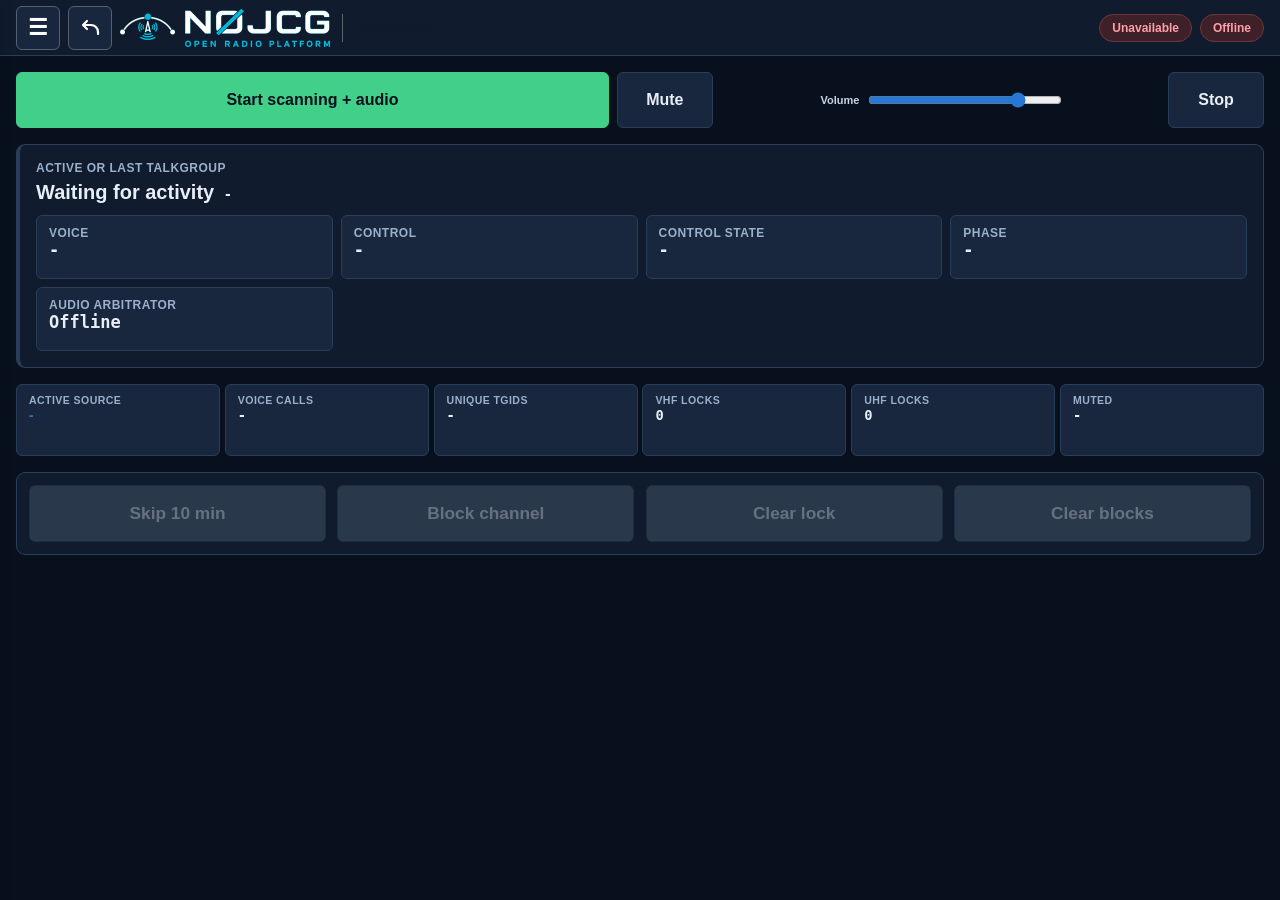
==== commit 95756983: "Prefer primary P25 control channel with visible state" ====
--- a/web/index.html
+++ b/web/index.html
@@ -95,6 +95,7 @@
 <div class="activity-grid">
             <div><span>Voice</span><strong id="voiceFrequency">-</strong></div>
             <div><span>Control</span><strong id="controlFrequency">-</strong></div>
+            <div><span>Control state</span><strong id="controlChannelState">-</strong></div>
             <div><span>Phase</span><strong id="p25Phase">-</strong></div>
             <div><span>Audio Arbitrator</span><strong id="browserAudioLastEvent">Checking</strong></div>
           </div>
@@ -256,7 +257,7 @@
       </section>
     </main>
   </div>
-  <script src="app.js?v=2.0.14-antenna-alignment-median-20260811-audio-reload"></script>
+  <script src="app.js?v=2.0.15-desktop-stop-pcm"></script>
   <script src="pcm-ring-player.js?v=1.0.1-clock-recovery"></script>
   <script src="audio_arbitrator_live.js?v=2.2.2-clock-recovered-ring-player-3.0.1-roc-subpath"></script>
 </body>
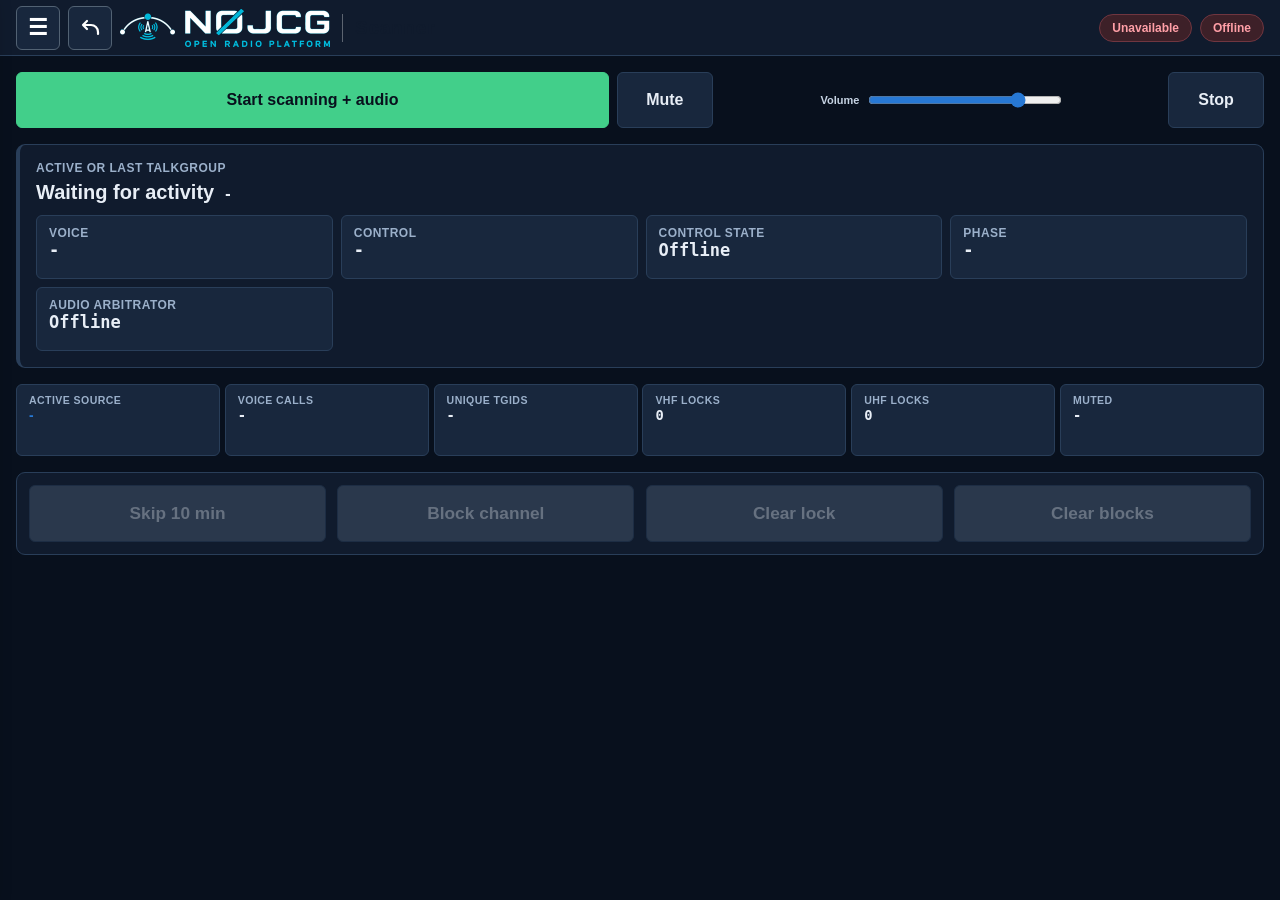
==== commit 98c81397: "Harden live dashboard status refresh" ====
--- a/web/index.html
+++ b/web/index.html
@@ -257,7 +257,7 @@
       </section>
     </main>
   </div>
-  <script src="app.js?v=2.0.15-desktop-stop-pcm"></script>
+  <script src="app.js?v=2.0.17-live-status-refresh"></script>
   <script src="pcm-ring-player.js?v=1.0.1-clock-recovery"></script>
   <script src="audio_arbitrator_live.js?v=2.2.2-clock-recovered-ring-player-3.0.1-roc-subpath"></script>
 </body>
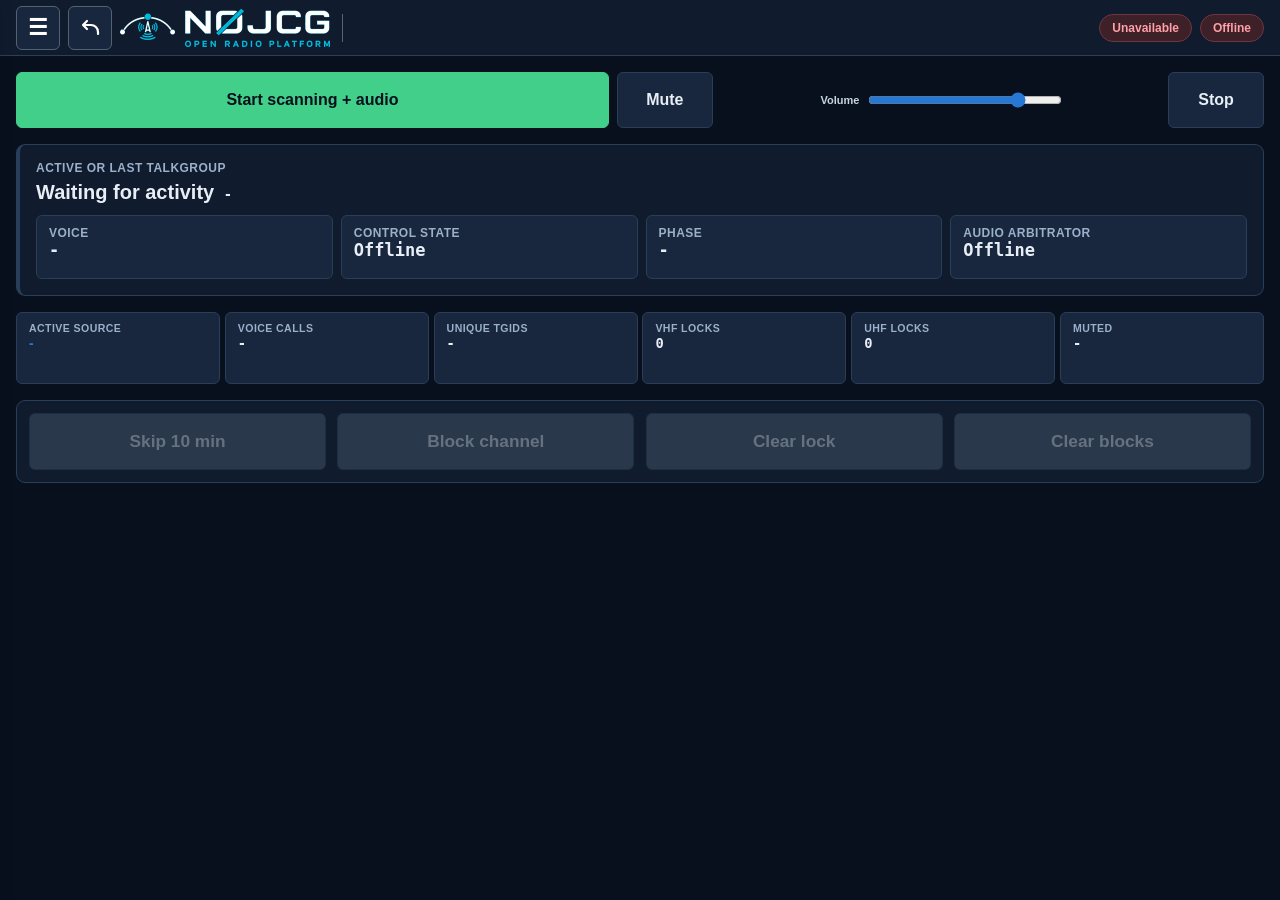
==== commit db98dd43: "Remove redundant control frequency card" ====
--- a/web/index.html
+++ b/web/index.html
@@ -94,7 +94,6 @@
           </div>
 <div class="activity-grid">
             <div><span>Voice</span><strong id="voiceFrequency">-</strong></div>
-            <div><span>Control</span><strong id="controlFrequency">-</strong></div>
             <div><span>Control state</span><strong id="controlChannelState">-</strong></div>
             <div><span>Phase</span><strong id="p25Phase">-</strong></div>
             <div><span>Audio Arbitrator</span><strong id="browserAudioLastEvent">Checking</strong></div>
@@ -257,7 +256,7 @@
       </section>
     </main>
   </div>
-  <script src="app.js?v=2.0.17-live-status-refresh"></script>
+  <script src="app.js?v=2.0.18-control-state-only"></script>
   <script src="pcm-ring-player.js?v=1.0.1-clock-recovery"></script>
   <script src="audio_arbitrator_live.js?v=2.2.2-clock-recovered-ring-player-3.0.1-roc-subpath"></script>
 </body>
--- a/web/n0jcg-brand.css
+++ b/web/n0jcg-brand.css
@@ -412,8 +412,7 @@
 .stats-grid strong,
 .details-grid strong,
 .counter-grid strong,
-#voiceFrequency,
-#controlFrequency {
+#voiceFrequency {
   color: var(--n0-color-navy);
   font-family: var(--n0-font-mono);
   font-variant-numeric: tabular-nums;
@@ -796,8 +795,7 @@
 .stats-grid strong,
 .details-grid strong,
 .counter-grid strong,
-#voiceFrequency,
-#controlFrequency {
+#voiceFrequency {
   color: var(--n0-color-text);
 }
 
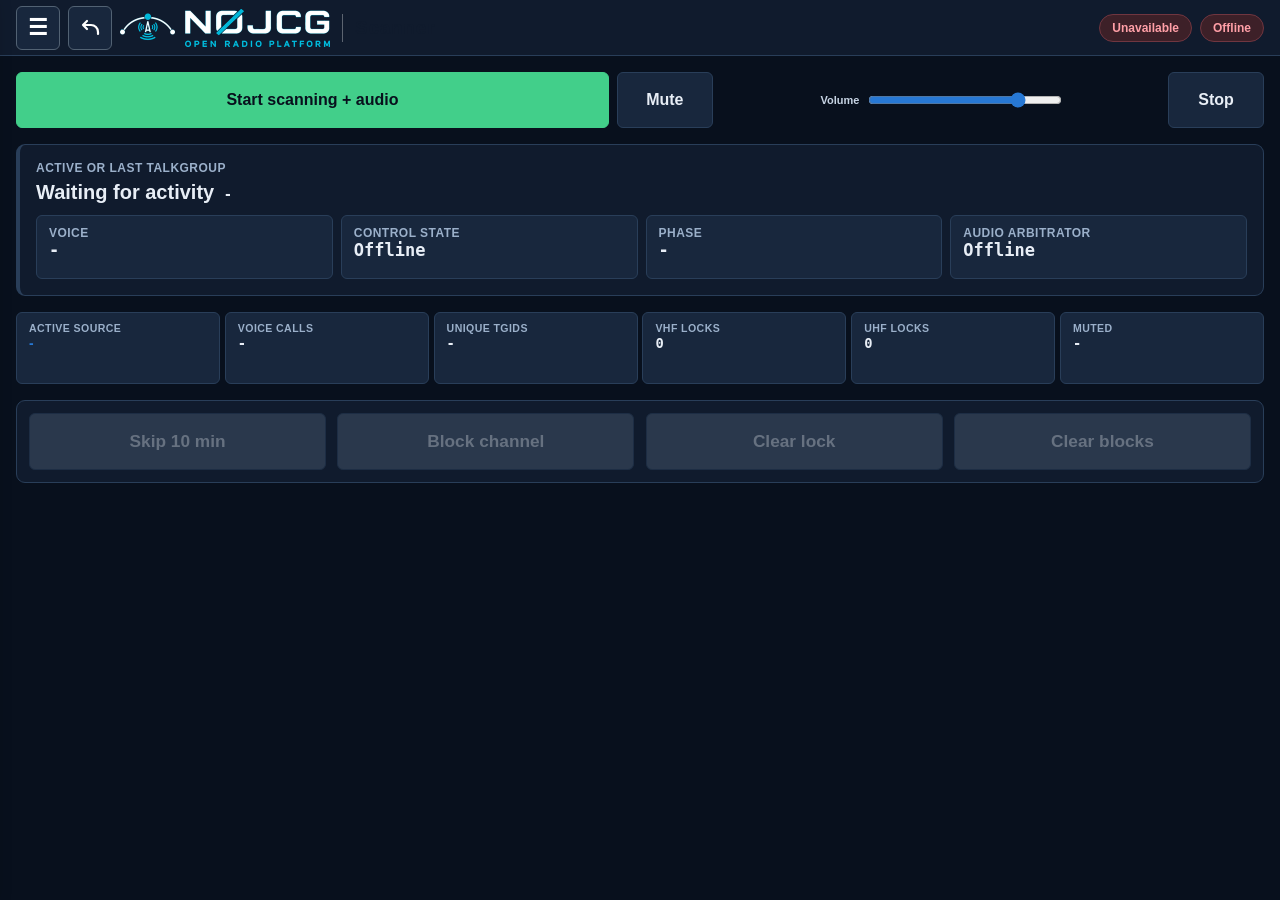
==== commit fca97e3b: "Add guided first-install Pi wizard" ====
--- a/web/index.html
+++ b/web/index.html
@@ -256,7 +256,7 @@
       </section>
     </main>
   </div>
-  <script src="app.js?v=2.0.18-control-state-only"></script>
+  <script src="app.js?v=2.0.19-first-run-radio-setup"></script>
   <script src="pcm-ring-player.js?v=1.0.1-clock-recovery"></script>
   <script src="audio_arbitrator_live.js?v=2.2.2-clock-recovered-ring-player-3.0.1-roc-subpath"></script>
 </body>
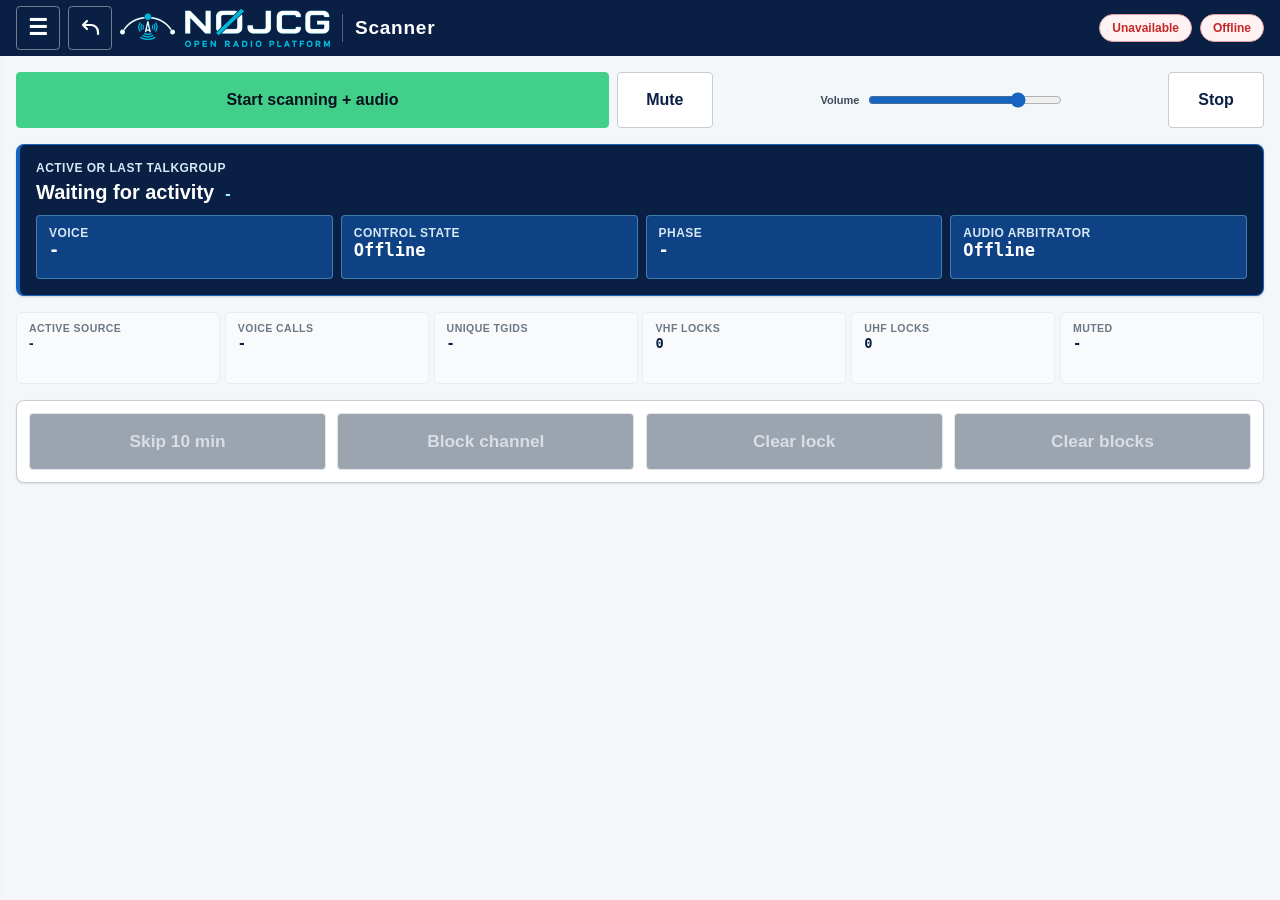
==== commit 9a9d3daf: "Finalize N0JCG Scanner v4.2.7 runtime and guide" ====
--- a/web/index.html
+++ b/web/index.html
@@ -25,7 +25,7 @@
   <title>N0JCG Scanner</title>
   <link rel="icon" type="image/png" href="assets/brand/N0JCG_Icon_Approved.png">
   <link rel="stylesheet" href="app.css?v=2.0.2-dashboard-layout-3.0.2-roc-back">
-  <link rel="stylesheet" href="n0jcg-brand.css?v=3.1.2-registration-badge">
+  <link rel="stylesheet" href="n0jcg-brand.css?v=3.2.1-activity-blue">
 </head>
 <body>
   <div class="app-shell">
@@ -256,7 +256,7 @@
       </section>
     </main>
   </div>
-  <script src="app.js?v=2.0.19-first-run-radio-setup"></script>
+  <script src="app.js?v=2.0.23-ignore-unprofiled-tgid"></script>
   <script src="pcm-ring-player.js?v=1.0.1-clock-recovery"></script>
   <script src="audio_arbitrator_live.js?v=2.2.2-clock-recovered-ring-player-3.0.1-roc-subpath"></script>
 </body>
--- a/web/n0jcg-brand.css
+++ b/web/n0jcg-brand.css
@@ -907,3 +907,258 @@
 :where(#registrationBadge.registration-visible) {
   display: inline-flex !important;
 }
+
+/* Winlink-style operator console finish.  Keep this final block last so the
+   Scanner inherits the shared N0JCG light-console treatment even when the
+   legacy dark operations rules above are present in an older deployment. */
+:root {
+  color-scheme: light;
+  --n0-color-navy: #0a1f44;
+  --n0-color-blue: #1565c0;
+  --n0-color-cyan: #00b8d9;
+  --n0-color-slate: #2b3440;
+  --n0-color-mist: #f4f7fa;
+  --n0-color-white: #ffffff;
+  --n0-color-text: #15202b;
+  --n0-color-text-secondary: #3f4b59;
+  --n0-color-text-muted: #6b7785;
+  --n0-color-border: #c7cdd4;
+  --n0-color-border-soft: #e9edf2;
+  --n0-color-success: #168a4a;
+  --n0-color-warning: #b25e00;
+  --n0-color-danger: #c62828;
+  --n0-radius-control: 4px;
+  --n0-radius-card: 8px;
+  --n0-focus: 0 0 0 3px rgb(0 184 217 / 45%);
+  --bg: var(--n0-color-mist);
+  --panel: var(--n0-color-white);
+  --panel-2: #f8fafc;
+  --ink: var(--n0-color-text);
+  --muted: var(--n0-color-text-muted);
+  --line: var(--n0-color-border);
+  --good: var(--n0-color-success);
+  --warn: var(--n0-color-warning);
+  --bad: var(--n0-color-danger);
+  --accent: var(--n0-color-blue);
+}
+
+html,
+body,
+.app-shell,
+.screen-frame,
+.screen,
+.phone-shell {
+  background: var(--n0-color-mist);
+  color: var(--n0-color-text);
+}
+
+.topbar,
+.phone-header {
+  background: var(--n0-color-navy);
+  color: var(--n0-color-white);
+  border-bottom: 1px solid var(--n0-color-navy);
+}
+
+.topbar .icon-button,
+.topbar .return-button {
+  background: transparent;
+  border-color: rgb(255 255 255 / 42%);
+  color: var(--n0-color-white);
+}
+
+.topbar .icon-button:hover,
+.topbar .return-button:hover {
+  background: rgb(0 184 217 / 18%);
+  border-color: var(--n0-color-cyan);
+  color: var(--n0-color-white);
+}
+
+.screen-title,
+.activity-card,
+.profile-panel,
+.category-panel,
+.wizard-results,
+details,
+.last-event,
+.analog-live-controls,
+.now-card,
+.audio-controls,
+.analog-card,
+.scanner-summary {
+  background: var(--n0-color-white);
+  border-color: var(--n0-color-border);
+  color: var(--n0-color-text);
+  box-shadow: 0 1px 2px rgb(10 31 68 / 12%);
+}
+
+.screen-title h1,
+.activity-card strong,
+.now-card h2,
+.section-heading strong,
+.scanner-summary strong,
+.counter-grid strong,
+#activeTalkgroupLabel,
+summary {
+  color: var(--n0-color-navy) !important;
+}
+
+input,
+textarea,
+select {
+  background: var(--n0-color-white);
+  border-color: var(--n0-color-border);
+  color: var(--n0-color-text);
+}
+
+.activity-grid div,
+.stats-grid article,
+.details-grid article,
+.counter-grid article {
+  background: #f8fafc;
+  border-color: var(--n0-color-border-soft);
+  color: var(--n0-color-text);
+}
+
+.activity-grid strong,
+.stats-grid strong,
+.details-grid strong,
+.counter-grid strong,
+#voiceFrequency,
+#activeTgid.active-tgid-inline {
+  color: var(--n0-color-navy) !important;
+}
+
+.nav-item {
+  color: var(--n0-color-text);
+}
+
+.nav-item.active,
+.nav-item[aria-current="page"] {
+  background: #e9f5fb;
+  color: var(--n0-color-blue);
+}
+
+button,
+.button-link {
+  background: var(--n0-color-white);
+  border-color: var(--n0-color-border);
+  color: var(--n0-color-navy);
+}
+
+button:not(:disabled):hover,
+.button-link:hover {
+  background: #eef5fc;
+  border-color: var(--n0-color-blue);
+  color: var(--n0-color-blue);
+}
+
+.primary,
+.start,
+.control-button.start {
+  background: var(--n0-color-blue);
+  border-color: var(--n0-color-blue);
+  color: var(--n0-color-white);
+}
+
+.primary:not(:disabled):hover,
+.start:not(:disabled):hover,
+.control-button.start:not(:disabled):hover {
+  background: var(--n0-color-navy);
+  border-color: var(--n0-color-navy);
+  color: var(--n0-color-white);
+}
+
+.stop,
+.control-button.stop,
+.mute-button,
+.analog-actions button,
+.control-strip .audio-mute-button,
+.control-strip #stopBtn {
+  background: var(--n0-color-white);
+  border-color: var(--n0-color-border);
+  color: var(--n0-color-navy);
+}
+
+.pill,
+.badge {
+  background: var(--n0-color-white);
+  border-color: var(--n0-color-border);
+  color: var(--n0-color-text-secondary);
+}
+
+.pill.ok,
+.badge.online {
+  background: #edf8f1;
+  border-color: #8bc4a5;
+  color: var(--n0-color-success);
+}
+
+.pill.warn,
+.badge.scanning,
+.badge.pending {
+  background: #fff8ec;
+  border-color: #d9b37c;
+  color: var(--n0-color-warning);
+}
+
+.pill.bad,
+.badge.offline {
+  background: #fff2f2;
+  border-color: #dfa2a2;
+  color: var(--n0-color-danger);
+}
+
+.badge.on-air {
+  background: #e8fafd;
+  border-color: var(--n0-color-cyan);
+  color: var(--n0-color-navy);
+}
+
+.drawer {
+  background: var(--n0-color-white);
+  border-right-color: var(--n0-color-border);
+  color: var(--n0-color-text);
+  box-shadow: 6px 0 18px rgb(10 31 68 / 12%);
+}
+
+.phone-header h1 {
+  color: #d6e7f5;
+}
+
+.full-ui-link {
+  border-color: rgb(255 255 255 / 42%);
+  color: var(--n0-color-white);
+}
+
+/* Match the NOAA scanner hero treatment for the live activity block. */
+.activity-card {
+  background: var(--n0-color-navy);
+  border-color: var(--n0-color-blue);
+  color: var(--n0-color-white);
+  box-shadow: 0 1px 2px rgb(10 31 68 / 18%);
+}
+
+.activity-card .label,
+.activity-card .activity-grid span {
+  color: #d6e7f5;
+}
+
+.activity-card #activeTalkgroupLabel,
+.activity-card #activeTgid.active-tgid-inline {
+  color: var(--n0-color-white) !important;
+}
+
+.activity-card #activeTgid.active-tgid-inline {
+  color: #9defff !important;
+}
+
+.activity-card .activity-grid div {
+  background: rgb(21 101 192 / 52%);
+  border-color: rgb(157 239 255 / 34%);
+  color: var(--n0-color-white);
+}
+
+.activity-card .activity-grid strong,
+.activity-card #voiceFrequency {
+  color: var(--n0-color-white) !important;
+}
